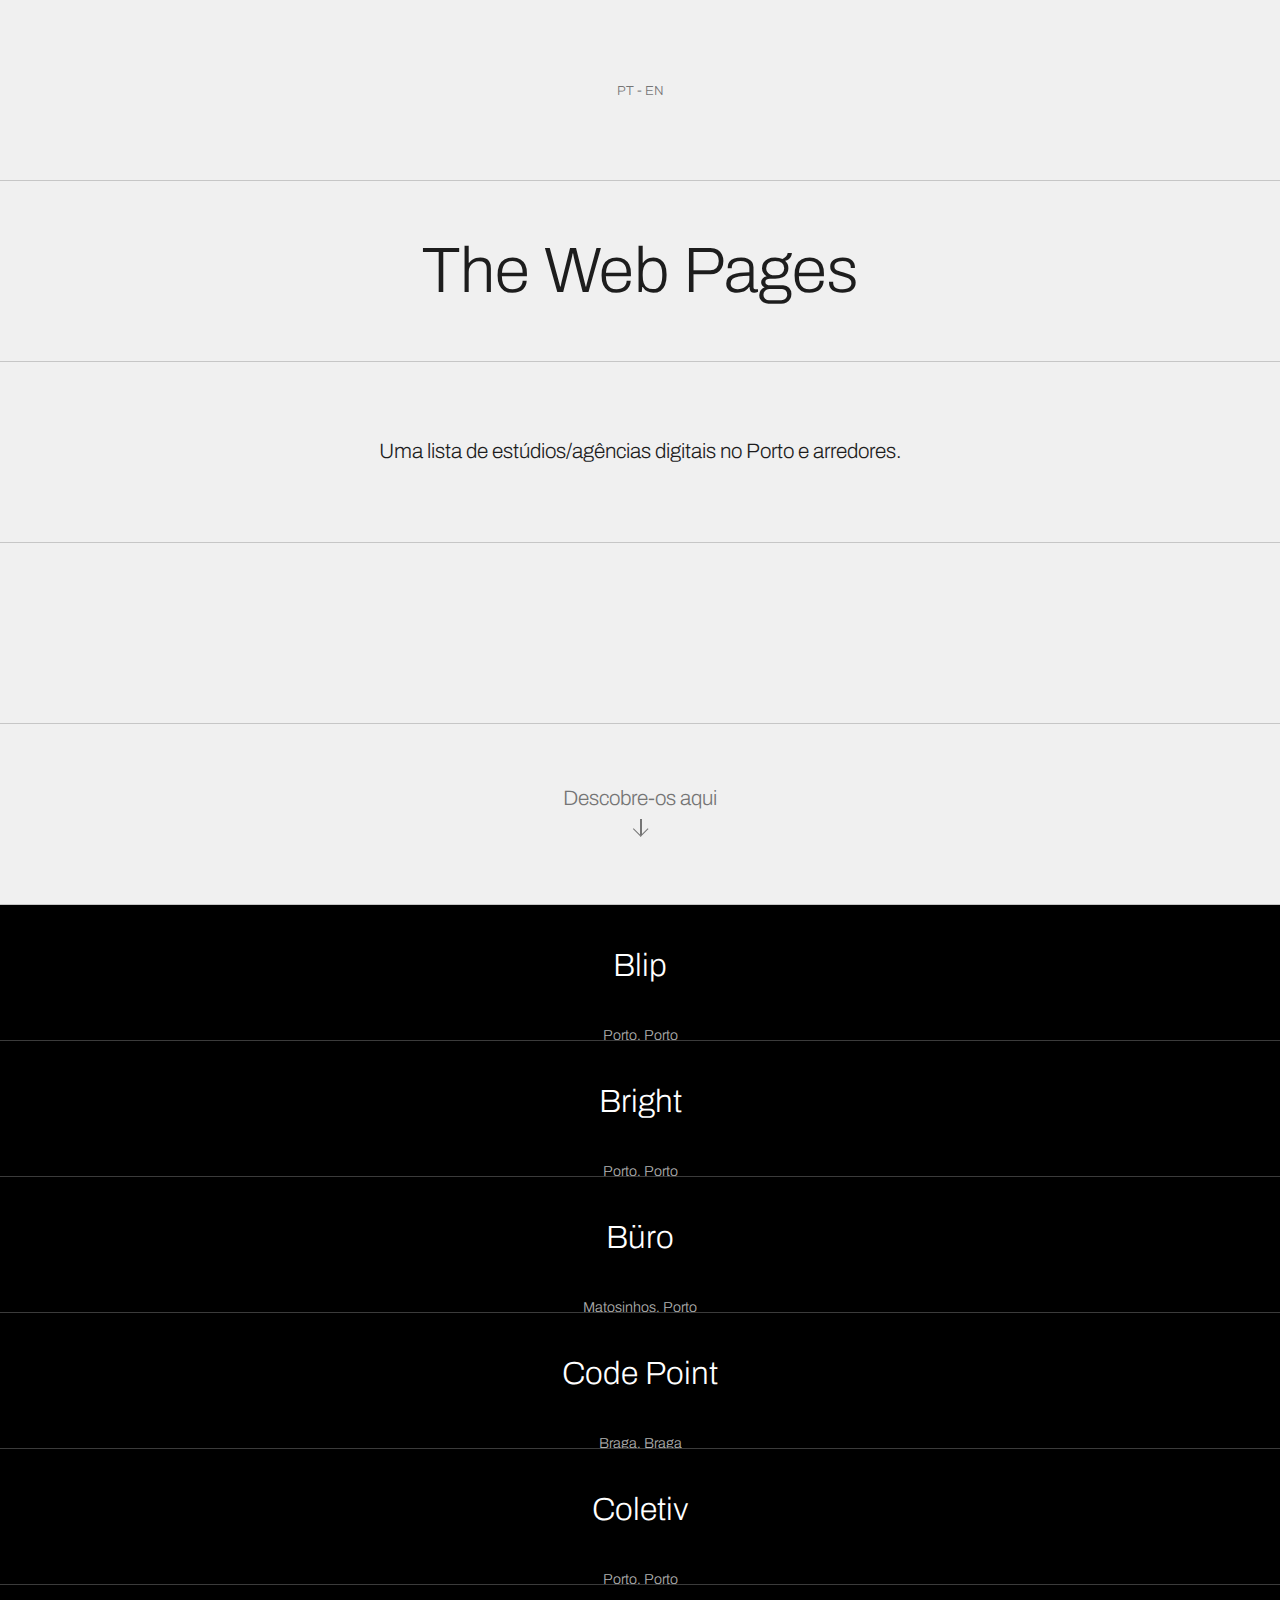
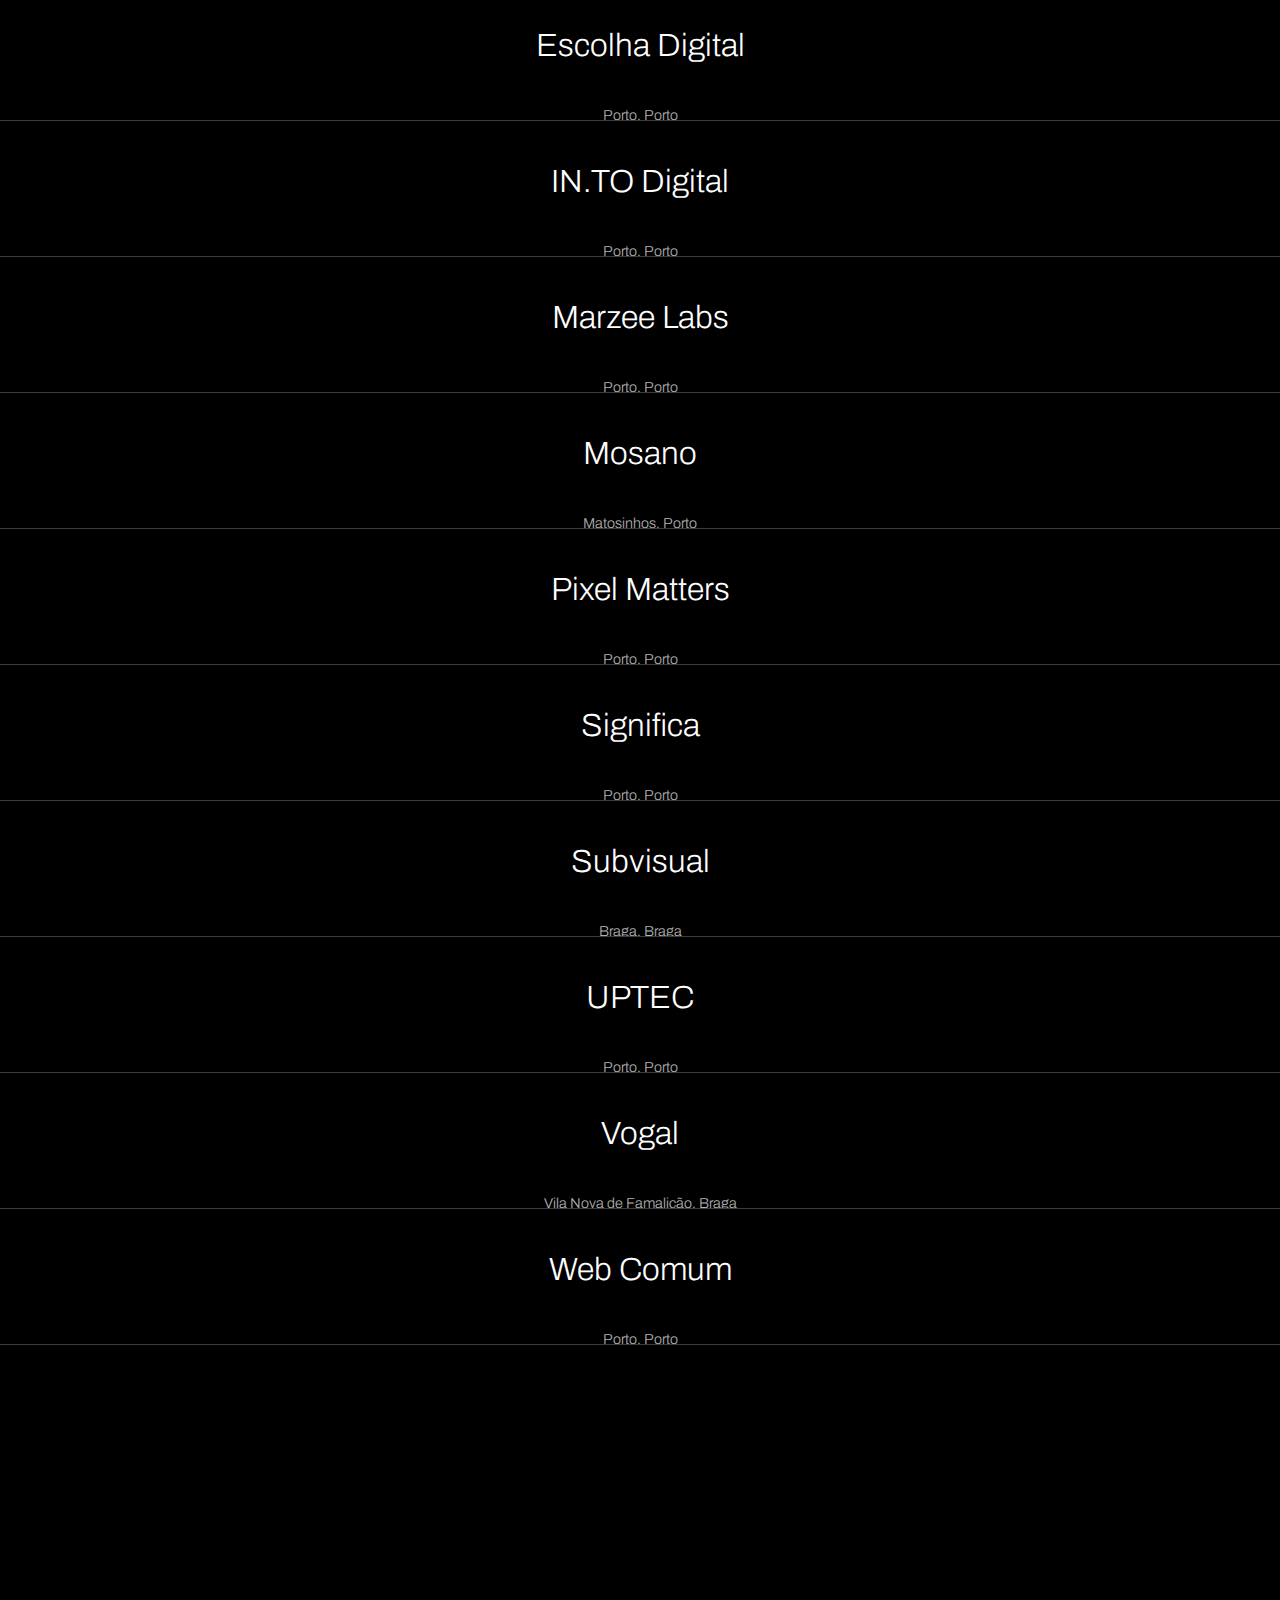
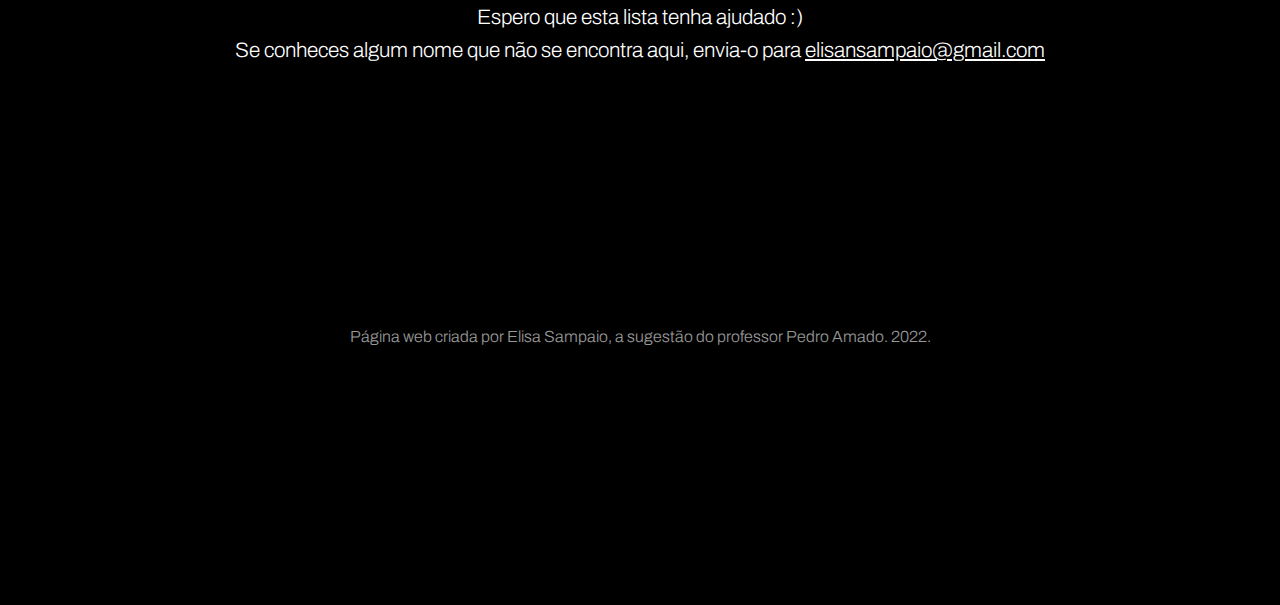
==== index.html @ c8a227de "Add files via upload" ====
<!DOCTYPE html>
<html lang="pt" dir="ltr">

<head>
  <meta charset="utf-8">
  <title>The Web Pages</title>
  <link rel="preconnect" href="https://fonts.googleapis.com">
  <link rel="preconnect" href="https://fonts.gstatic.com" crossorigin>
  <link href="https://fonts.googleapis.com/css2?family=Archivo:wght@200;300&display=swap" rel="stylesheet">
  <link rel="stylesheet" href="styles.css">
</head>

<body>
  <header>
    <div class="lang-div">
      <p class="language"><a href="index.html">PT</a> - <a href="en.html">EN</a></p>
    </div>

    <div class="title-div">
      <h1>The Web Pages</h1>
    </div>
  </header>

  <main>
    <section id="welcome">
      <div class="sub-div">
        <p class="subtitle">Uma lista de estúdios/agências digitais no Porto e arredores.</p>
      </div>

      <div class="note-div">
        <div class="">
          <p class="note">Descobre-os aqui</p>
          <div class="welcome-arrow">
            <div class="arrow-body"></div>
            <div class="arrow-head"></div>
          </div>
        </div>
      </div>
    </section>

    <section id="list">
      <div class="item">
        <div class="item-title">
          <h2>Blip<a href="https://blip.pt/" target="_blank"><img class="arrow-img" src="icons/arrow.png" alt=""></a></h2>
        </div>

        <div class="item-contents">
          <div class="item-arrow"></div>
          <p><span class="item-location">Porto, Porto</span><br>
            <span class="item-info">"A Blip é uma empresa de engenharia de software de ponta com um diferencial, uma peça essencial do grupo Flutter Entertainment no fornecimento de sites seguros e divertidos para apostas desportivas. Fundada em
              2009, já somos quase 400. E continuamos a crescer."</span>
          </p>
        </div>
      </div>

      <div class="item">
        <div class="item-title">
          <h2>Bright<a href="https://www.bybright.com/" target="_blank"><img class="arrow-img" src="icons/arrow.png" alt=""></a></h2>
        </div>

        <div class="item-contents">
          <div class="item-arrow"></div>
          <p><span class="item-location">Porto, Porto</span><br>
            <span class="item-info">"Entendemos que cada cliente tem seus próprios requisitos e necessidades, por isso criamos sempre soluções personalizadas sem reutilizar código ou design. Combinamos a complexidade do design de produto com a
              excelência do desenvolvimento tecnológico em todas as nossas parcerias com grandes empresas e startups."</span>
          </p>
        </div>
      </div>

      <div class="item">
        <div class="item-title">
          <h2>Büro<a href="https://burocratik.com/" target="_blank"><img class="arrow-img" src="icons/arrow.png" alt=""></a></h2>
        </div>

        <div class="item-contents">
          <p><span class="item-location">Matosinhos, Porto</span><br>
            <span class="item-info">"Criamos experiências marcantes na tela e no papel. Trabalhamos com marcas de toda a parte, grandes e pequenas, com uma variedade de serviços."</span>
          </p>
        </div>
      </div>

      <div class="item">
        <div class="item-title">
          <h2>Code Point<a href="https://codepoint.pt/" target="_blank"><img class="arrow-img" src="icons/arrow.png" alt=""></a></h2>
        </div>

        <div class="item-contents">
          <p><span class="item-location">Braga, Braga</span><br>
            <span class="item-info">"O nosso objetivo é traduzir a tecnologia em valor, através do desenvolvimento de soluções web e móveis, oferecendo a melhor tecnologia aos nossos clientes, proporcionando melhores experiências globais aos seus
              utilizadores."</span>
          </p>
        </div>
      </div>

      <div class="item">
        <div class="item-title">
          <h2>Coletiv<a href="https://www.coletiv.com/" target="_blank"><img class="arrow-img" src="icons/arrow.png" alt=""></a></h2>
        </div>

        <div class="item-contents">
          <p><span class="item-location">Porto, Porto</span><br>
            <span class="item-info">"Somos um estúdio de desenvolvimento de software personalizado que transforma ideias em projetos de alta qualidade. Unimo-nos a empresas de todos os tamanhos para projetar, desenvolver e lançar produtos digitais
              para iOS, Android e Web."</span>
          </p>
        </div>
      </div>

      <div class="item">
        <div class="item-title">
          <h2>Escolha Digital<a href="https://escolhadigital.com/" target="_blank"><img class="arrow-img" src="icons/arrow.png" alt=""></a></h2>
        </div>

        <div class="item-contents">
          <p><span class="item-location">Porto, Porto</span><br>
            <span class="item-info">"Temos vindo a desenvolver websites e aplicações nos últimos dez anos, com a nossa equipa de development, marketing e design, realizando vários projetos inovadores e críticos. Na nossa empresa, acreditamos na
              entrega de serviços incomparáveis para ajudar as empresas a assumir a liderança sobre seus concorrentes."</span>
          </p>
        </div>
      </div>

      <div class="item">
        <div class="item-title">
          <h2>IN.TO Digital<a href="https://www.intoagency.com/" target="_blank"><img class="arrow-img" src="icons/arrow.png" alt=""></a></h2>
        </div>

        <div class="item-contents">
          <p><span class="item-location">Porto, Porto</span><br>
            <span class="item-info">"Damos um passo além do design centrado no cliente e no usuário, estudando continuamente as pessoas que precisamos para alcançá-las e entendê-las como seres humanos. Analisamos os dados, mas também o que as pessoas
              dizem e fazem. Entramos em detalhes investigando o que eles pensam, sentem e o que as motiva. É tudo para o design que eles vão amar. Não gostar – amar!"</span>
          </p>
        </div>
      </div>

      <div class="item">
        <div class="item-title">
          <h2>Marzee Labs<a href="https://marzeelabs.org/" target="_blank"><img class="arrow-img" src="icons/arrow.png" alt=""></a></h2>
        </div>

        <div class="item-contents">
          <p><span class="item-location">Porto, Porto</span><br>
            <span class="item-info">"Somos uma equipa diversificada e capaz, de desenvolvedores, designers e gerentes. Não nos acomodamos e estamos sempre com fome de novos desafios e oportunidades para crescer."</span>
          </p>
        </div>
      </div>

      <div class="item">
        <div class="item-title">
          <h2>Mosano<a href="https://mosano.eu/" target="_blank"><img class="arrow-img" src="icons/arrow.png" alt=""></a></h2>
        </div>

        <div class="item-contents">
          <p><span class="item-location">Matosinhos, Porto</span><br>
            <span class="item-info">"Com a mentalidade certa e orientada para os objetivos, em 2017, fundamos a Mosano, para ajudar as empresas a atingir seus objetivos através da tecnologia e, ao mesmo tempo, criar nossos próprios produtos e
              equipas. Desde então, ajudamos dezenas de empresas em todo o mundo a criar, apoiar e manter seus produtos digitais."</span>
          </p>
        </div>
      </div>

      <div class="item">
        <div class="item-title">
          <h2>Pixel Matters<a href="https://www.pixelmatters.com/" target="_blank"><img class="arrow-img" src="icons/arrow.png" alt=""></a></h2>
        </div>

        <div class="item-contents">
          <p><span class="item-location">Porto, Porto</span><br>
            <span class="item-info">"A nossa missão é empoderar as empresas a atingir todo o seu potencial, criando produtos digitais de alta qualidade, ao mesmo tempo que promovendo ótimos relacionamentos ao longo do caminho. A nossa visão é um
              mundo onde uma excelente experiência do usuário seja a norma, não a exceção, inspirando empresas e pessoas a darem o melhor de si."</span>
          </p>
        </div>
      </div>

      <div class="item">
        <div class="item-title">
          <h2>Significa<a href="https://significa.co/" target="_blank"><img class="arrow-img" src="icons/arrow.png" alt=""></a></h2>
        </div>

        <div class="item-contents">
          <p><span class="item-location">Porto, Porto</span><br>
            <span class="item-info">"Na Significa, assumimos produtos do início ao lançamento, do modelo de negócios ao bolso das pessoas, do wireframe à implantação contínua. Orgulhamo-nos de amar o que fazemos à medida que enfrentamos problemas
              complexos e apresentamos soluções elegantes e simples."</span>
          </p>
        </div>
      </div>

      <div class="item">
        <div class="item-title">
          <h2>Subvisual<a href="https://subvisual.com/" target="_blank"><img class="arrow-img" src="icons/arrow.png" alt=""></a></h2>
        </div>

        <div class="item-contents">
          <p><span class="item-location">Braga, Braga</span><br>
            <span class="item-info">"Aqui encontrarás pessoas prontas para criar produtos digitais que importam. A qualidade e o impacto dos produtos estão acima de tudo. É por isso que somos chamados de Subvisual, porque construímos detalhes que
              outros não."</span>
          </p>
        </div>
      </div>

      <div class="item">
        <div class="item-title">
          <h2>UPTEC<a href="https://uptec.up.pt/" target="_blank"><img class="arrow-img" src="icons/arrow.png" alt=""></a></h2>
        </div>

        <div class="item-contents">
          <p><span class="item-location">Porto, Porto</span><br>
            <span class="item-info">"A UPTEC fomenta a criação e o desenvolvimento de projetos empresariais nas artes, ciências e tecnologias, através da partilha de conhecimento entre a universidade e o mercado."</span>
          </p>
        </div>
      </div>

      <div class="item">
        <div class="item-title">
          <h2>Vogal<a href="https://vogal.io/" target="_blank"><img class="arrow-img" src="icons/arrow.png" alt=""></a></h2>
        </div>

        <div class="item-contents">
          <p><span class="item-location">Vila Nova de Famalicão, Braga</span><br>
            <span class="item-info">"Somos uma agência digital, trabalhando para elevar as marcas ao próximo nível. Um site não é apenas um site, é a cara da sua marca. Cada website que entregamos é um design sob medida, adaptado aos requisitos das
              necessidades da sua marca."</span>
          </p>
        </div>
      </div>

      <div class="item">
        <div class="item-title">
          <h2>Web Comum<a href="https://www.webcomum.pt/ " target="_blank"><img class="arrow-img" src="icons/arrow.png" alt=""></a></h2>
        </div>

        <div class="item-contents">
          <p><span class="item-location">Porto, Porto</span><br>
            <span class="item-info">"Somos desenvolvimento. Somos design. Somos marketing. Somos uma agência a 360º com foco em criar soluções digitais interativas e funcionais, à medida de cada negócio. A nossa missão é construir relações digitais
              entre empresas e pessoas."</span>
          </p>
        </div>
      </div>
    </section>
  </main>

  <footer>
    <p>Espero que esta lista tenha ajudado :)<br>Se conheces algum nome que não se encontra aqui, envia-o para <span class="email">elisansampaio@gmail.com</span></p>
    <p>Página web criada por Elisa Sampaio, a sugestão do professor Pedro Amado. 2022.</p>
  </footer>

  <script src="jquery-3.6.0.min.js" charset="utf-8"></script>
  <script src="script.js" charset="utf-8"></script>
</body>

</html>
---- styles.css ----
/* http://meyerweb.com/eric/tools/css/reset/
   v2.0 | 20110126
   License: none (public domain)
*/

html, body, div, span, applet, object, iframe,
h1, h2, h3, h4, h5, h6, p, blockquote, pre,
a, abbr, acronym, address, big, cite, code,
del, dfn, em, img, ins, kbd, q, s, samp,
small, strike, strong, sub, sup, tt, var,
b, u, i, center,
dl, dt, dd, ol, ul, li,
fieldset, form, label, legend,
table, caption, tbody, tfoot, thead, tr, th, td,
article, aside, canvas, details, embed,
figure, figcaption, footer, header, hgroup,
menu, nav, output, ruby, section, summary,
time, mark, audio, video {
	margin: 0;
	padding: 0;
	border: 0;
	font-size: 100%;
	font: inherit;
	vertical-align: baseline;
}
/* HTML5 display-role reset for older browsers */
article, aside, details, figcaption, figure,
footer, header, hgroup, menu, nav, section {
	display: block;
}
body {
	line-height: 1;
}
ol, ul {
	list-style: none;
}
blockquote, q {
	quotes: none;
}
blockquote:before, blockquote:after,
q:before, q:after {
	content: '';
	content: none;
}
table {
	border-collapse: collapse;
	border-spacing: 0;
}

/* --------------------------------------------------------------------------------- */
/* @import url('https://fonts.googleapis.com/css2?family=Archivo:wght@200;300&display=swap'); */

@font-face {
	font-family: 'Archivo';
	src: url('fonts/Archivo-VariableFont_wdth,wght.ttf') format('truetype-variations');
	font-weight: 100 900;
}

:root {
	--color: rgba(29, 29, 29, 0.2);
}

html {
  font-family: 'Archivo', sans-serif;
  font-weight: 250;
  background: #F0F0F0;
  color: #1D1D1D;
	cursor: crosshair;
}

a:hover {
	cursor: pointer;
}

header, #welcome, #list {
  width: 100%;
  display: flex;
  flex-direction: column;
  justify-content: center;
  text-align: center;
}

	.language, .language a, .language a:visited {
	  color: #757575;
	  text-decoration: none;
	  font-size: 0.9em;
	}

	.language a:hover {
	  text-decoration: underline;
	}

	.lang-div {
		height: 20vh;
		display: flex;
		align-items: center;
		justify-content: center;
	}

	h1 {
	  font-size: 2.7em;
	}

	.title-div {
		height: 20vh;
		border-top: solid 1px var(--color);
		border-bottom: solid 1px var(--color);
		display: flex;
		align-items: center;
		justify-content: center;
	}

	.sub-div {
		height: 20vh;
		border-bottom: solid 1px var(--color);
		display: flex;
		align-items: center;
		justify-content: center;
		margin-bottom: 20vh;
		font-size: 1.2em;
		line-height: 1.5em;
	}

	.sub-div p {
		width: 80%;
	}

	.note-div {
		height: 20vh;
		border-top: solid 1px var(--color);
		border-bottom: solid 1px var(--color);
		display: flex;
		align-items: center;
		justify-content: center;
		font-size: 1.2em;
		color:  #757575;
	}

	.arrow-head {
		width: 0.5em;
		height: 0.5em;
		border-top: solid 1.5px #757575;
		border-left: solid 1.5px #757575;
		transform: rotate(-135deg);
	}

	.arrow-body {
		width: 1.4px;
		height: 0.8em;
		background: #757575;
		position: relative;
		top: -4.5px;
		left: 6.5px;
	}

	.welcome-arrow {
		margin-top: 0.7em;
		display: flex;
		justify-content: center;
	}

	.item {
		width: 100%;
		max-height: 15vh;
		background: black;
		color: white;
		text-align: center;
		overflow-y: hidden;
		border-bottom: solid 1px rgba(117, 117, 117, 0.5);
		transition: max-height .7s;
		/* -moz-transition: all 2.5s ease-in-out; */
	}

	h2 {
		font-size: 2em;
		padding: 5vh;
		width: fit-content;
		margin-left: auto;
		margin-right: auto;
	}

	h2:hover {
		text-decoration: underline;
		cursor: crosshair;
	}

	.item-contents {
		margin-top: 0;
	}

	.item-location {
		font-size: 0.9em;
		opacity: 0.7;
	}

	.item-info {
		display: flex;
		justify-content: center;
		padding-left: 10%;
		padding-right: 10%;
		line-height: 1.6em;
		margin-top: 0.5em;
		margin-bottom: 5vh;
	}

	.item-title a {
		display: none;
	}

	.arrow-img {
		width: 0.7em;
		margin-left: 0.25em;
	}

	footer {
		background: black;
		color: white;
		text-align: center;
		padding: 15vw;
		padding-top: 20vw;
		padding-bottom: 20vw;
	}

	footer p:first-of-type {
		font-size: 1.3em;
		line-height: 1.6em;
		margin-bottom: 20vw;
	}

	footer p:last-of-type {
		font-size: 1em;
		line-height: 1.6em;
		opacity: 0.6;
	}

	.email {
		text-decoration: underline;
	}

@media only screen and (min-width: 992px) {
	.language, .language a, .language a:visited {
	  color: #757575;
	  text-decoration: none;
	  font-size: 0.9em;
	}

	.language a:hover {
	  text-decoration: underline;
	}

	.lang-div {
		height: 20vh;
		display: flex;
		align-items: center;
		justify-content: center;
	}

	h1 {
	  font-size: 4em;
	}

	.title-div {
		height: 20vh;
		border-top: solid 1px var(--color);
		border-bottom: solid 1px var(--color);
		display: flex;
		align-items: center;
		justify-content: center;
	}

	.sub-div {
		height: 20vh;
		border-bottom: solid 1px var(--color);
		display: flex;
		align-items: center;
		justify-content: center;
		margin-bottom: 20vh;
		font-size: 1.3em;
	}

	.note-div {
		height: 20vh;
		border-top: solid 1px var(--color);
		border-bottom: solid 1px var(--color);
		display: flex;
		align-items: center;
		justify-content: center;
		font-size: 1.3em;
		color:  #757575;
	}

	.arrow-head {
		width: 0.5em;
		height: 0.5em;
		border-top: solid 1.5px #757575;
		border-left: solid 1.5px #757575;
		transform: rotate(-135deg);
	}

	.arrow-body {
		width: 1.4px;
		height: 0.8em;
		background: #757575;
		position: relative;
		top: -4.5px;
		left: 6.5px;
	}

	.welcome-arrow {
		margin-top: 0.7em;
		display: flex;
		justify-content: center;
	}

	.item {
		width: 100%;
		max-height: 15vh;
		background: black;
		color: white;
		text-align: center;
		overflow-y: hidden;
		border-bottom: solid 1px rgba(117, 117, 117, 0.5);
		transition: max-height .7s;
		/* -moz-transition: all 2.5s ease-in-out; */
	}

	h2 {
		font-size: 2em;
		padding: 5vh;
		width: fit-content;
		margin-left: auto;
		margin-right: auto;
	}

	h2:hover {
		text-decoration: underline;
		cursor: crosshair;
	}

	.item-contents {
		margin-top: 0;
	}

	.item-location {
		font-size: 0.9em;
		opacity: 0.7;
	}

	.item-info {
		display: flex;
		justify-content: center;
		padding-left: 20%;
		padding-right: 20%;
		line-height: 1.6em;
		margin-top: 0.5em;
		margin-bottom: 5vh;
	}

	.item-title a {
		display: none;
	}

	.arrow-img {
		width: 0.7em;
		margin-left: 0.25em;
	}
}
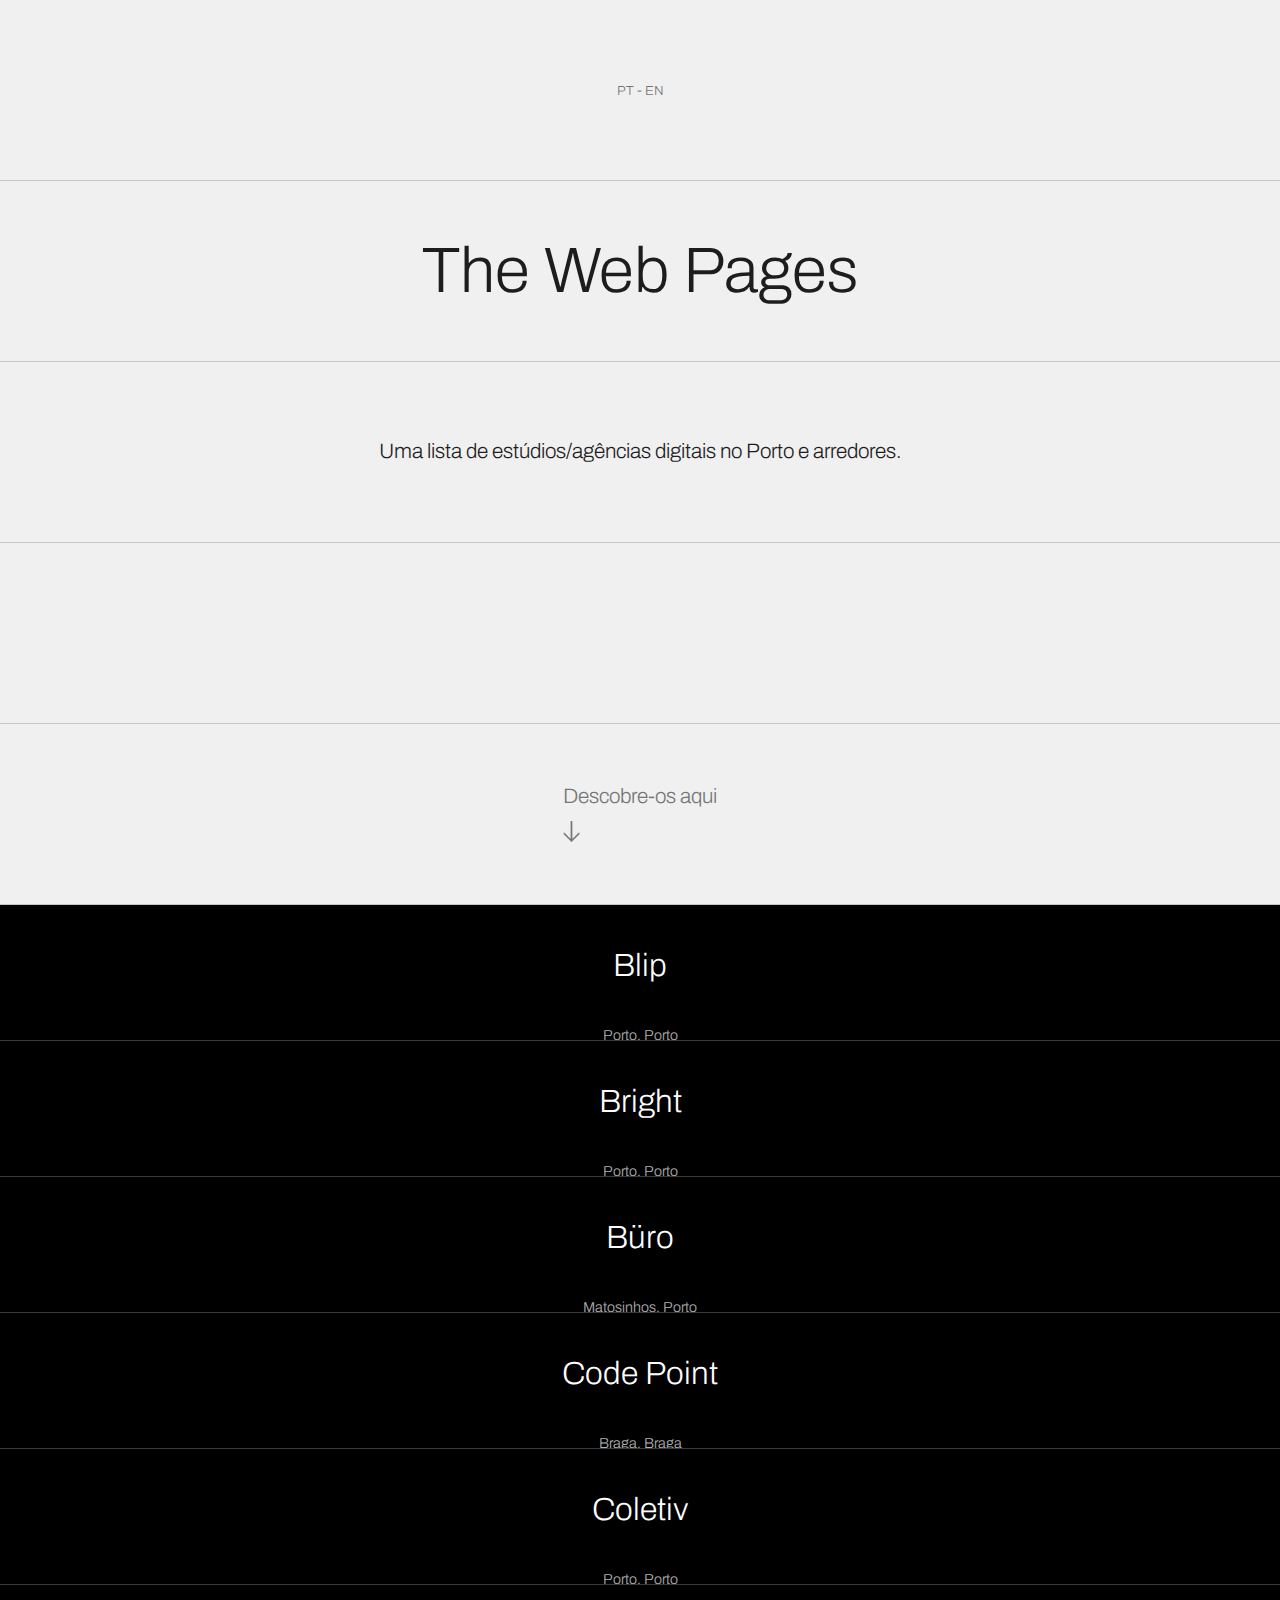
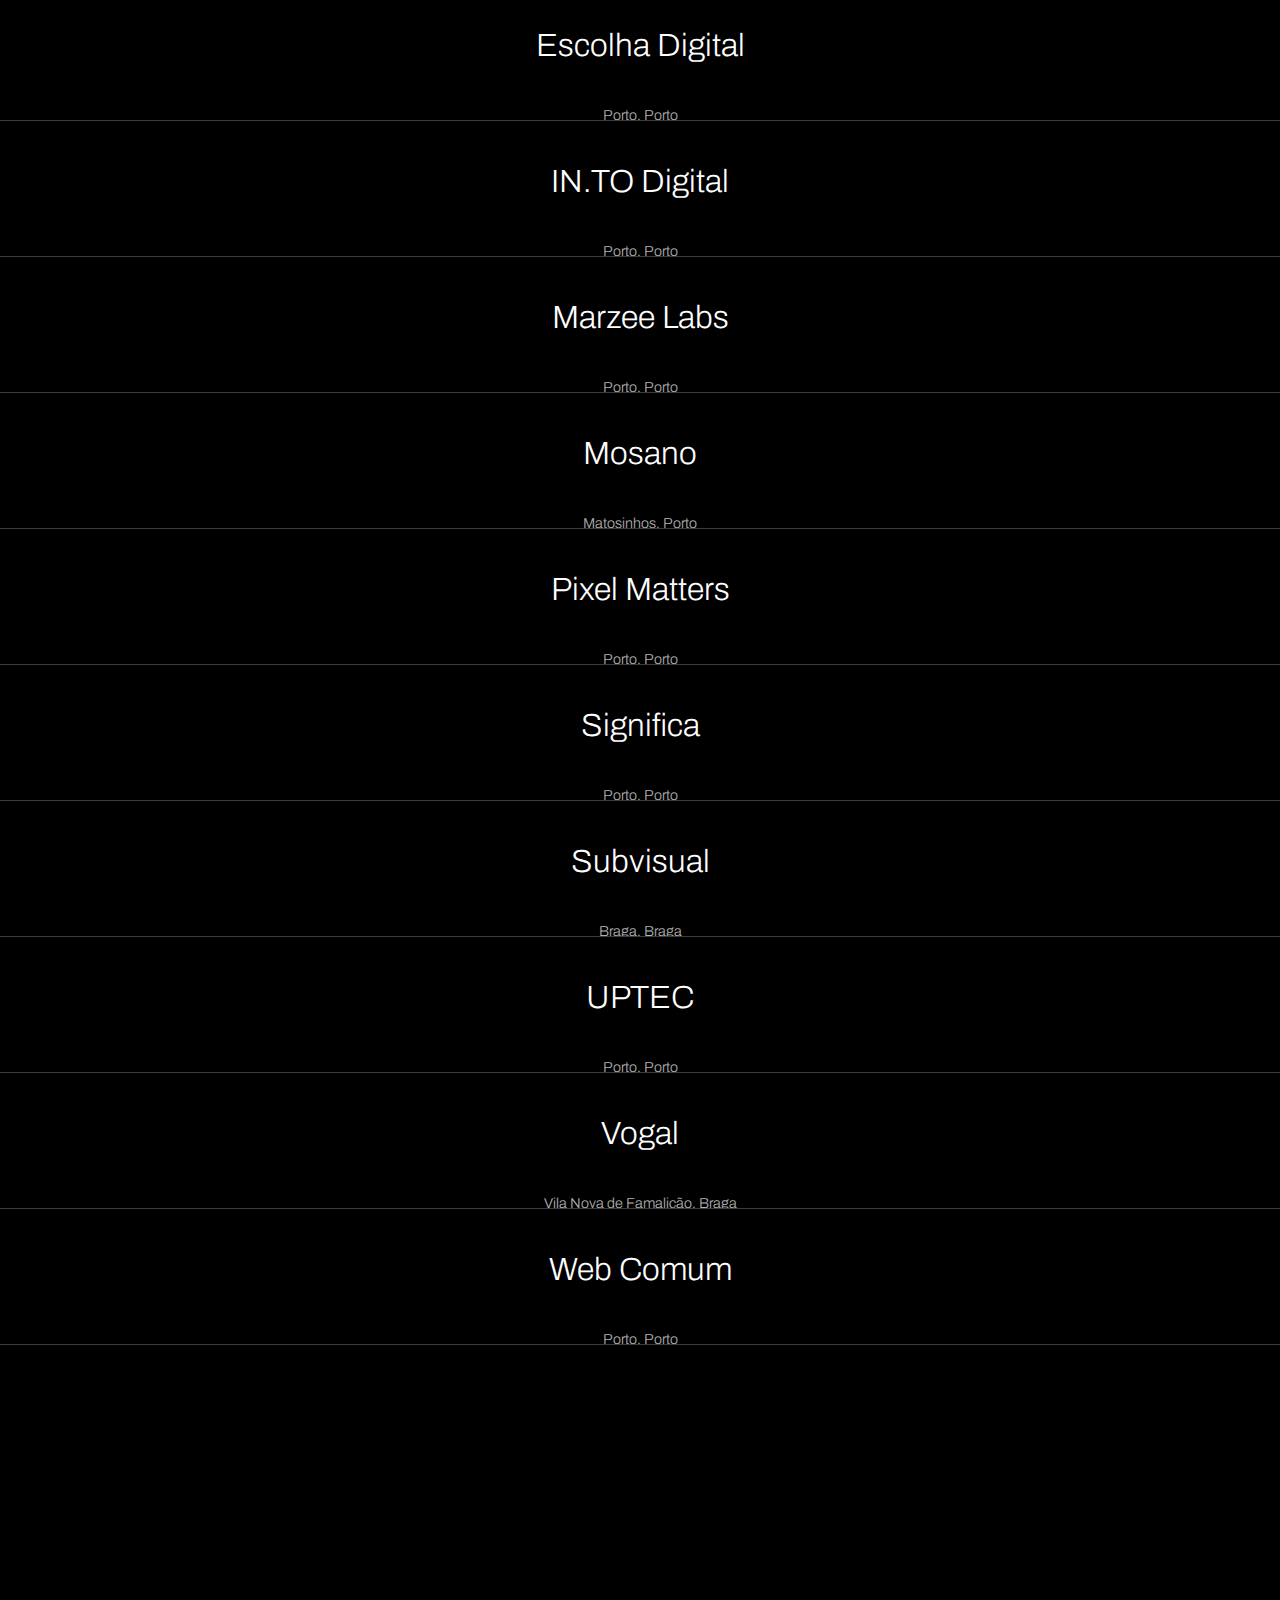
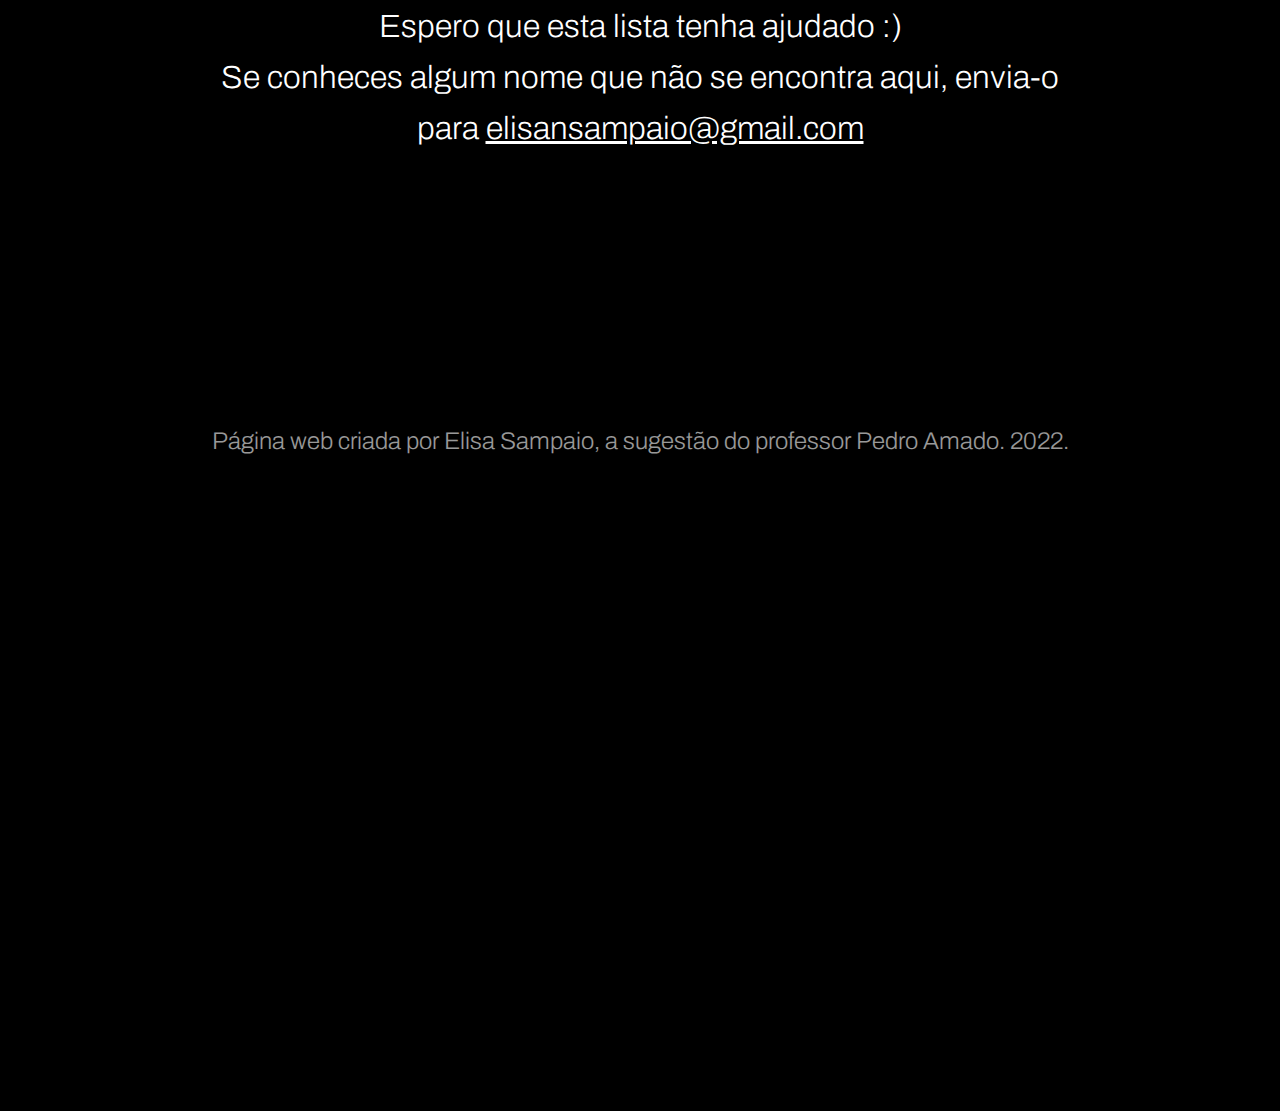
==== commit 16901643: "Add files via upload" ====
--- a/index.html
+++ b/index.html
@@ -22,6 +22,8 @@
   </header>
 
   <main>
+    <!-- <div class="gradient"></div> -->
+
     <section id="welcome">
       <div class="sub-div">
         <p class="subtitle">Uma lista de estúdios/agências digitais no Porto e arredores.</p>
@@ -30,10 +32,7 @@
       <div class="note-div">
         <div class="">
           <p class="note">Descobre-os aqui</p>
-          <div class="welcome-arrow">
-            <div class="arrow-body"></div>
-            <div class="arrow-head"></div>
-          </div>
+          <img class="welcome-arrow" src="icons/welcome-arrow.png" alt="">
         </div>
       </div>
     </section>
--- a/styles.css
+++ b/styles.css
@@ -2,7 +2,6 @@
    v2.0 | 20110126
    License: none (public domain)
 */
-
 html, body, div, span, applet, object, iframe,
 h1, h2, h3, h4, h5, h6, p, blockquote, pre,
 a, abbr, acronym, address, big, cite, code,
@@ -16,48 +15,53 @@
 figure, figcaption, footer, header, hgroup,
 menu, nav, output, ruby, section, summary,
 time, mark, audio, video {
-	margin: 0;
-	padding: 0;
-	border: 0;
-	font-size: 100%;
-	font: inherit;
-	vertical-align: baseline;
-}
+  margin: 0;
+  padding: 0;
+  border: 0;
+  font-size: 100%;
+  font: inherit;
+  vertical-align: baseline;
+}
+
 /* HTML5 display-role reset for older browsers */
 article, aside, details, figcaption, figure,
 footer, header, hgroup, menu, nav, section {
-	display: block;
-}
+  display: block;
+}
+
 body {
-	line-height: 1;
-}
+  line-height: 1;
+}
+
 ol, ul {
-	list-style: none;
-}
+  list-style: none;
+}
+
 blockquote, q {
-	quotes: none;
-}
+  quotes: none;
+}
+
 blockquote:before, blockquote:after,
 q:before, q:after {
-	content: '';
-	content: none;
-}
+  content: '';
+  content: none;
+}
+
 table {
-	border-collapse: collapse;
-	border-spacing: 0;
+  border-collapse: collapse;
+  border-spacing: 0;
 }
 
 /* --------------------------------------------------------------------------------- */
 /* @import url('https://fonts.googleapis.com/css2?family=Archivo:wght@200;300&display=swap'); */
-
 @font-face {
-	font-family: 'Archivo';
-	src: url('fonts/Archivo-VariableFont_wdth,wght.ttf') format('truetype-variations');
-	font-weight: 100 900;
+  font-family: 'Archivo';
+  src: url('fonts/Archivo-VariableFont_wdth,wght.ttf') format('truetype-variations');
+  font-weight: 100 900;
 }
 
 :root {
-	--color: rgba(29, 29, 29, 0.2);
+  --color: rgba(29, 29, 29, 0.2);
 }
 
 html {
@@ -65,11 +69,21 @@
   font-weight: 250;
   background: #F0F0F0;
   color: #1D1D1D;
-	cursor: crosshair;
+  cursor: crosshair;
 }
 
 a:hover {
-	cursor: pointer;
+  cursor: pointer;
+}
+
+.gradient {
+  height: 100%;
+  width: 100%;
+  position: fixed;
+  top: 0;
+  left: 0;
+  background: linear-gradient(180deg, rgba(0, 0, 0, 0) 80%, rgba(240, 240, 240, 0.3) 100%);
+  z-index: 2;
 }
 
 header, #welcome, #list {
@@ -80,288 +94,271 @@
   text-align: center;
 }
 
-	.language, .language a, .language a:visited {
-	  color: #757575;
-	  text-decoration: none;
-	  font-size: 0.9em;
-	}
-
-	.language a:hover {
-	  text-decoration: underline;
-	}
-
-	.lang-div {
-		height: 20vh;
-		display: flex;
-		align-items: center;
-		justify-content: center;
-	}
-
-	h1 {
-	  font-size: 2.7em;
-	}
-
-	.title-div {
-		height: 20vh;
-		border-top: solid 1px var(--color);
-		border-bottom: solid 1px var(--color);
-		display: flex;
-		align-items: center;
-		justify-content: center;
-	}
-
-	.sub-div {
-		height: 20vh;
-		border-bottom: solid 1px var(--color);
-		display: flex;
-		align-items: center;
-		justify-content: center;
-		margin-bottom: 20vh;
-		font-size: 1.2em;
-		line-height: 1.5em;
-	}
-
-	.sub-div p {
-		width: 80%;
-	}
-
-	.note-div {
-		height: 20vh;
-		border-top: solid 1px var(--color);
-		border-bottom: solid 1px var(--color);
-		display: flex;
-		align-items: center;
-		justify-content: center;
-		font-size: 1.2em;
-		color:  #757575;
-	}
-
-	.arrow-head {
-		width: 0.5em;
-		height: 0.5em;
-		border-top: solid 1.5px #757575;
-		border-left: solid 1.5px #757575;
-		transform: rotate(-135deg);
-	}
-
-	.arrow-body {
-		width: 1.4px;
-		height: 0.8em;
-		background: #757575;
-		position: relative;
-		top: -4.5px;
-		left: 6.5px;
-	}
-
-	.welcome-arrow {
-		margin-top: 0.7em;
-		display: flex;
-		justify-content: center;
-	}
-
-	.item {
-		width: 100%;
-		max-height: 15vh;
-		background: black;
-		color: white;
-		text-align: center;
-		overflow-y: hidden;
-		border-bottom: solid 1px rgba(117, 117, 117, 0.5);
-		transition: max-height .7s;
-		/* -moz-transition: all 2.5s ease-in-out; */
-	}
-
-	h2 {
-		font-size: 2em;
-		padding: 5vh;
-		width: fit-content;
-		margin-left: auto;
-		margin-right: auto;
-	}
-
-	h2:hover {
-		text-decoration: underline;
-		cursor: crosshair;
-	}
-
-	.item-contents {
-		margin-top: 0;
-	}
-
-	.item-location {
-		font-size: 0.9em;
-		opacity: 0.7;
-	}
-
-	.item-info {
-		display: flex;
-		justify-content: center;
-		padding-left: 10%;
-		padding-right: 10%;
-		line-height: 1.6em;
-		margin-top: 0.5em;
-		margin-bottom: 5vh;
-	}
-
-	.item-title a {
-		display: none;
-	}
-
-	.arrow-img {
-		width: 0.7em;
-		margin-left: 0.25em;
-	}
-
-	footer {
-		background: black;
-		color: white;
-		text-align: center;
-		padding: 15vw;
-		padding-top: 20vw;
-		padding-bottom: 20vw;
-	}
-
-	footer p:first-of-type {
-		font-size: 1.3em;
-		line-height: 1.6em;
-		margin-bottom: 20vw;
-	}
-
-	footer p:last-of-type {
-		font-size: 1em;
-		line-height: 1.6em;
-		opacity: 0.6;
-	}
-
-	.email {
-		text-decoration: underline;
-	}
+.language, .language a, .language a:visited {
+  color: #757575;
+  text-decoration: none;
+  font-size: 1.5em;
+}
+
+.language a:hover {
+  text-decoration: underline;
+}
+
+.lang-div {
+  height: 20vh;
+  display: flex;
+  align-items: center;
+  justify-content: center;
+}
+
+h1 {
+  font-size: 6em;
+}
+
+.title-div {
+  height: 20vh;
+  border-top: solid 1px var(--color);
+  border-bottom: solid 1px var(--color);
+  display: flex;
+  align-items: center;
+  justify-content: center;
+}
+
+.sub-div {
+  height: 20vh;
+  border-bottom: solid 1px var(--color);
+  display: flex;
+  align-items: center;
+  justify-content: center;
+  margin-bottom: 20vh;
+  font-size: 3em;
+  line-height: 1.5em;
+}
+
+.sub-div p {
+  width: 80%;
+}
+
+.note-div {
+  height: 20vh;
+  border-top: solid 1px var(--color);
+  border-bottom: solid 1px var(--color);
+  display: flex;
+  align-items: center;
+  justify-content: center;
+  font-size: 3em;
+  color: #757575;
+}
+
+.welcome-arrow {
+  margin-top: 0.6em;
+  width: 0.8em;
+}
+
+.item {
+  width: 100%;
+  max-height: 15vh;
+  background: black;
+  color: white;
+  text-align: center;
+  overflow-y: hidden;
+  border-bottom: solid 1px rgba(117, 117, 117, 0.5);
+  transition: max-height .7s;
+  /* -moz-transition: all 2.5s ease-in-out; */
+}
+
+h2 {
+  font-size: 4.5em;
+  padding: 6vh;
+  width: fit-content;
+  margin-left: auto;
+  margin-right: auto;
+}
+
+h2:hover {
+  text-decoration: underline;
+  cursor: crosshair;
+}
+
+.item-contents {
+  margin-top: 0;
+}
+
+.item-location {
+  font-size: 2.5em;
+  opacity: 0.7;
+}
+
+.item-info {
+  display: flex;
+  justify-content: center;
+  padding-left: 10%;
+  padding-right: 10%;
+  font-size: 3em;
+  line-height: 1.6em;
+  margin-top: 0.5em;
+  margin-bottom: 5vh;
+}
+
+.item-title a {
+  display: none;
+}
+
+.arrow-img {
+  width: 0.7em;
+  margin-left: 0.25em;
+}
+
+footer {
+  background: black;
+  color: white;
+  text-align: center;
+  padding: 15vw;
+  padding-top: 20vw;
+  padding-bottom: 50vw;
+}
+
+footer p:first-of-type {
+  font-size: 2em;
+  line-height: 1.6em;
+  margin-bottom: 20vw;
+}
+
+footer p:last-of-type {
+  font-size: 1.5em;
+  line-height: 2.5em;
+  opacity: 0.6;
+}
+
+.email {
+  text-decoration: underline;
+}
 
 @media only screen and (min-width: 992px) {
-	.language, .language a, .language a:visited {
-	  color: #757575;
-	  text-decoration: none;
-	  font-size: 0.9em;
-	}
-
-	.language a:hover {
-	  text-decoration: underline;
-	}
-
-	.lang-div {
-		height: 20vh;
-		display: flex;
-		align-items: center;
-		justify-content: center;
-	}
-
-	h1 {
-	  font-size: 4em;
-	}
-
-	.title-div {
-		height: 20vh;
-		border-top: solid 1px var(--color);
-		border-bottom: solid 1px var(--color);
-		display: flex;
-		align-items: center;
-		justify-content: center;
-	}
-
-	.sub-div {
-		height: 20vh;
-		border-bottom: solid 1px var(--color);
-		display: flex;
-		align-items: center;
-		justify-content: center;
-		margin-bottom: 20vh;
-		font-size: 1.3em;
-	}
-
-	.note-div {
-		height: 20vh;
-		border-top: solid 1px var(--color);
-		border-bottom: solid 1px var(--color);
-		display: flex;
-		align-items: center;
-		justify-content: center;
-		font-size: 1.3em;
-		color:  #757575;
-	}
-
-	.arrow-head {
-		width: 0.5em;
-		height: 0.5em;
-		border-top: solid 1.5px #757575;
-		border-left: solid 1.5px #757575;
-		transform: rotate(-135deg);
-	}
-
-	.arrow-body {
-		width: 1.4px;
-		height: 0.8em;
-		background: #757575;
-		position: relative;
-		top: -4.5px;
-		left: 6.5px;
-	}
-
-	.welcome-arrow {
-		margin-top: 0.7em;
-		display: flex;
-		justify-content: center;
-	}
-
-	.item {
-		width: 100%;
-		max-height: 15vh;
-		background: black;
-		color: white;
-		text-align: center;
-		overflow-y: hidden;
-		border-bottom: solid 1px rgba(117, 117, 117, 0.5);
-		transition: max-height .7s;
-		/* -moz-transition: all 2.5s ease-in-out; */
-	}
-
-	h2 {
-		font-size: 2em;
-		padding: 5vh;
-		width: fit-content;
-		margin-left: auto;
-		margin-right: auto;
-	}
-
-	h2:hover {
-		text-decoration: underline;
-		cursor: crosshair;
-	}
-
-	.item-contents {
-		margin-top: 0;
-	}
-
-	.item-location {
-		font-size: 0.9em;
-		opacity: 0.7;
-	}
-
-	.item-info {
-		display: flex;
-		justify-content: center;
-		padding-left: 20%;
-		padding-right: 20%;
-		line-height: 1.6em;
-		margin-top: 0.5em;
-		margin-bottom: 5vh;
-	}
-
-	.item-title a {
-		display: none;
-	}
-
-	.arrow-img {
-		width: 0.7em;
-		margin-left: 0.25em;
-	}
-}
+  .language, .language a, .language a:visited {
+    color: #757575;
+    text-decoration: none;
+    font-size: 0.9em;
+  }
+
+  .language a:hover {
+    text-decoration: underline;
+  }
+
+  .lang-div {
+    height: 20vh;
+    display: flex;
+    align-items: center;
+    justify-content: center;
+  }
+
+  h1 {
+    font-size: 4em;
+  }
+
+  .title-div {
+    height: 20vh;
+    border-top: solid 1px var(--color);
+    border-bottom: solid 1px var(--color);
+    display: flex;
+    align-items: center;
+    justify-content: center;
+  }
+
+  .sub-div {
+    height: 20vh;
+    border-bottom: solid 1px var(--color);
+    display: flex;
+    align-items: center;
+    justify-content: center;
+    margin-bottom: 20vh;
+    font-size: 1.3em;
+  }
+
+  .note-div {
+    height: 20vh;
+    border-top: solid 1px var(--color);
+    border-bottom: solid 1px var(--color);
+    display: flex;
+    align-items: center;
+    justify-content: center;
+    font-size: 1.3em;
+    color: #757575;
+  }
+
+  .arrow-head {
+    width: 0.5em;
+    height: 0.5em;
+    border-top: solid 1.5px #757575;
+    border-left: solid 1.5px #757575;
+    transform: rotate(-135deg);
+  }
+
+  .arrow-body {
+    width: 1.4px;
+    height: 0.8em;
+    background: #757575;
+    position: relative;
+    top: -4.5px;
+    left: 6.5px;
+  }
+
+  .welcome-arrow {
+    margin-top: 0.7em;
+    display: flex;
+    justify-content: center;
+  }
+
+  .item {
+    width: 100%;
+    max-height: 15vh;
+    background: black;
+    color: white;
+    text-align: center;
+    overflow-y: hidden;
+    border-bottom: solid 1px rgba(117, 117, 117, 0.5);
+    transition: max-height .7s;
+    /* -moz-transition: all 2.5s ease-in-out; */
+  }
+
+  h2 {
+    font-size: 2em;
+    padding: 5vh;
+    width: fit-content;
+    margin-left: auto;
+    margin-right: auto;
+  }
+
+  h2:hover {
+    text-decoration: underline;
+    cursor: crosshair;
+  }
+
+  .item-contents {
+    margin-top: 0;
+  }
+
+  .item-location {
+    font-size: 0.9em;
+    opacity: 0.7;
+  }
+
+  .item-info {
+    display: flex;
+    justify-content: center;
+    padding-left: 20%;
+    padding-right: 20%;
+    line-height: 1.6em;
+    margin-top: 0.5em;
+    margin-bottom: 5vh;
+  }
+
+  .item-title a {
+    display: none;
+  }
+
+  .arrow-img {
+    width: 0.7em;
+    margin-left: 0.25em;
+  }
+}
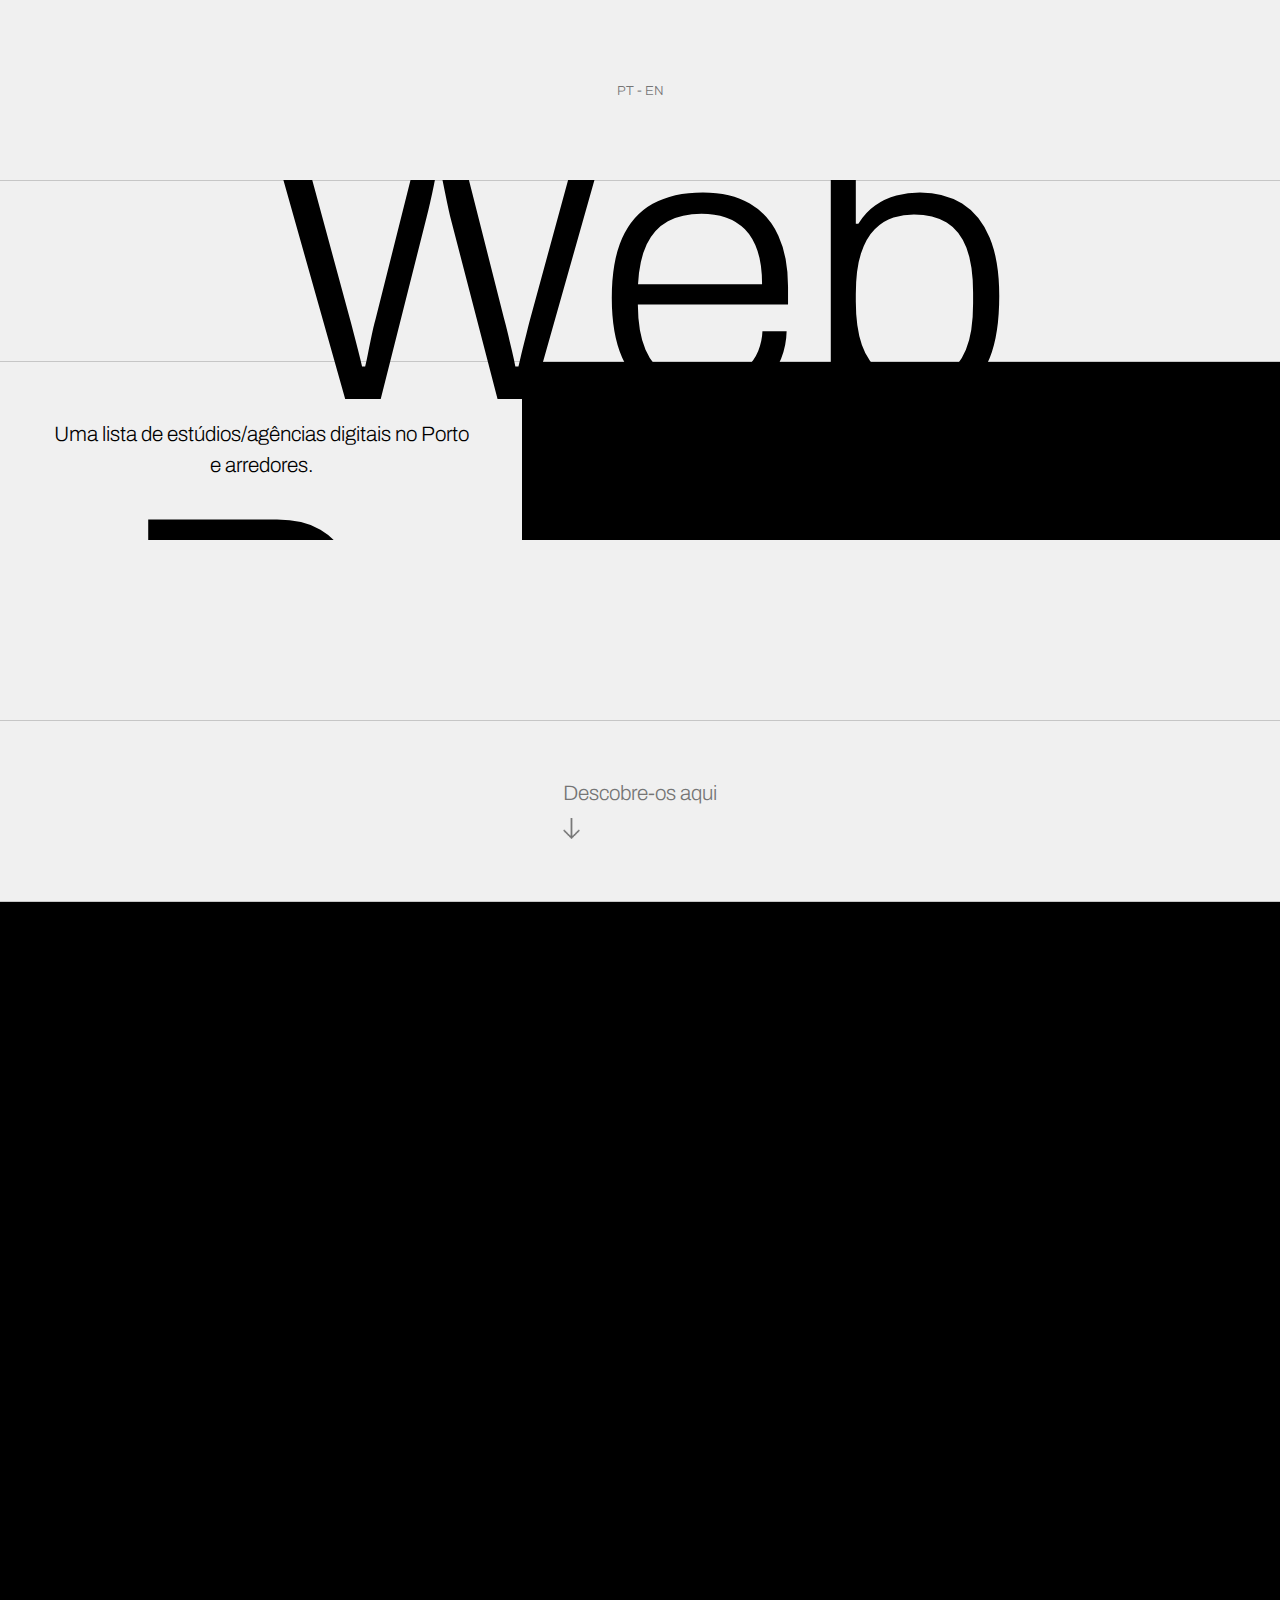
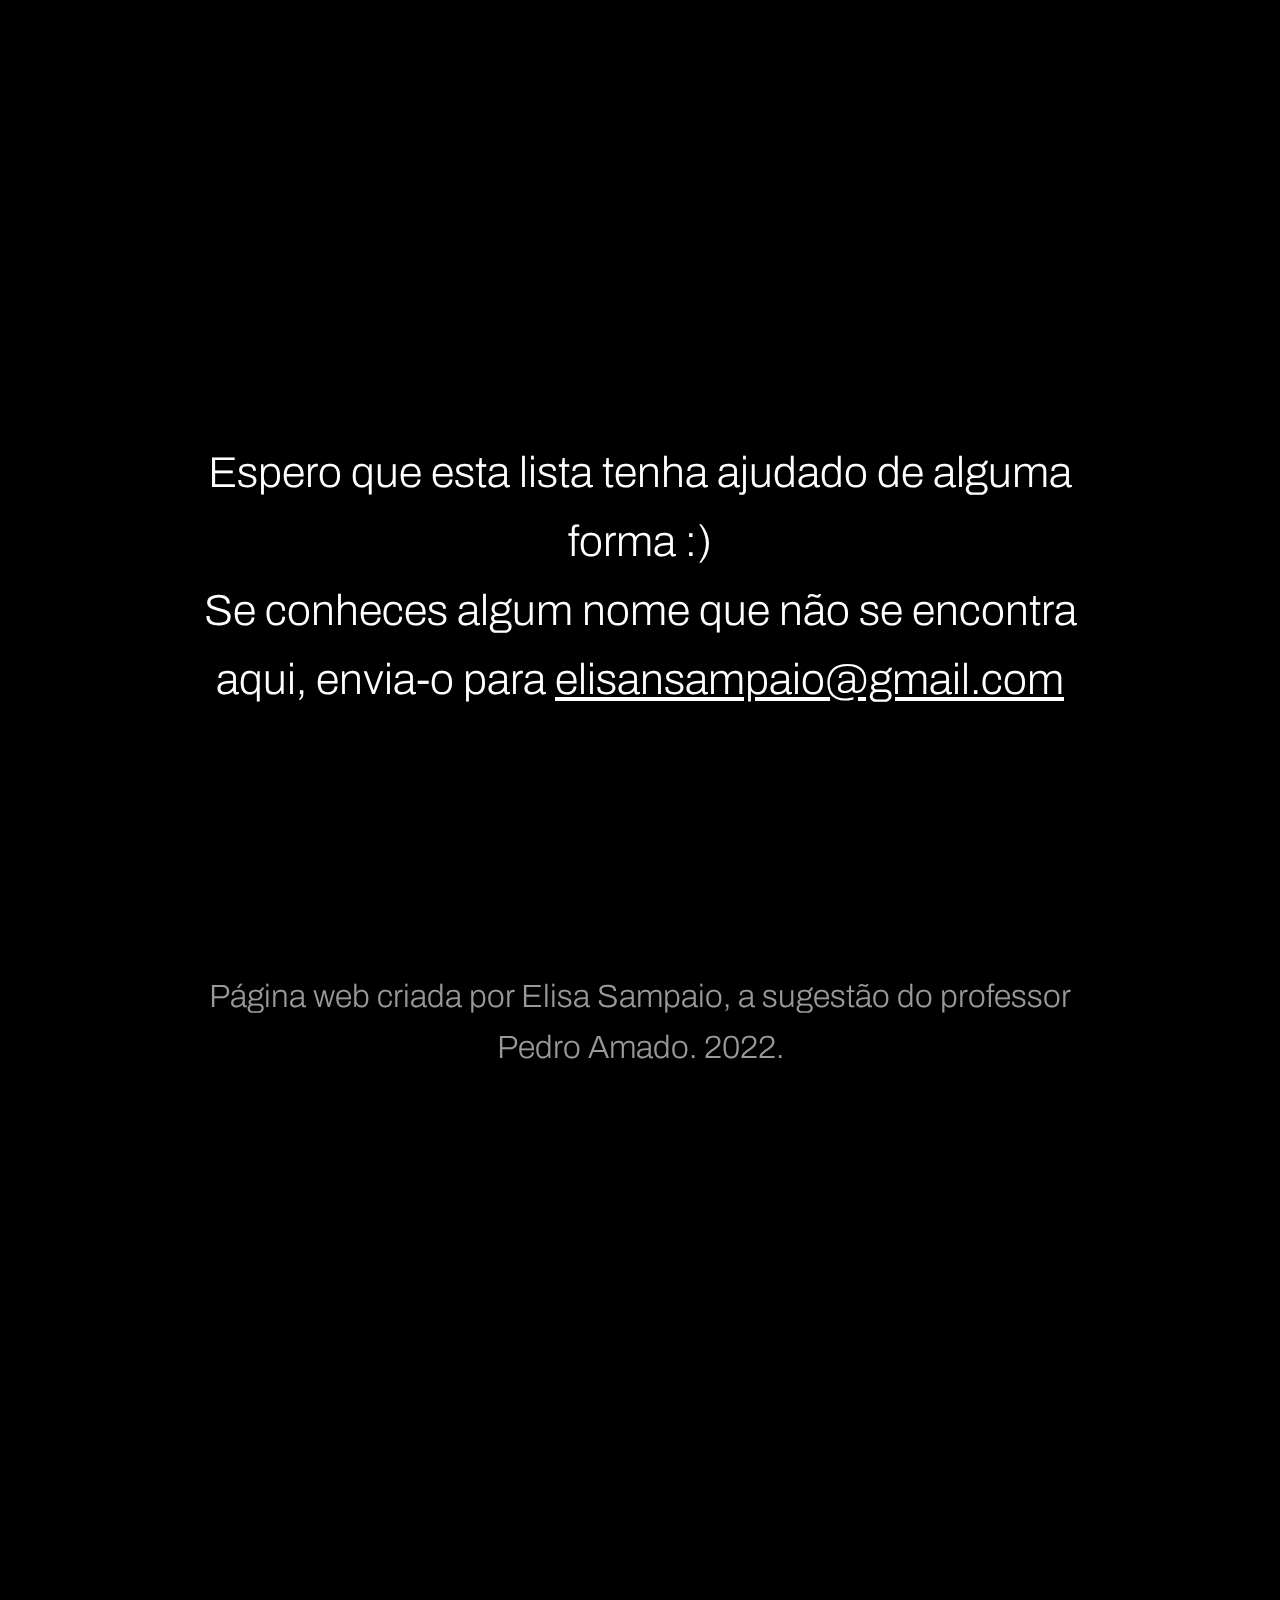
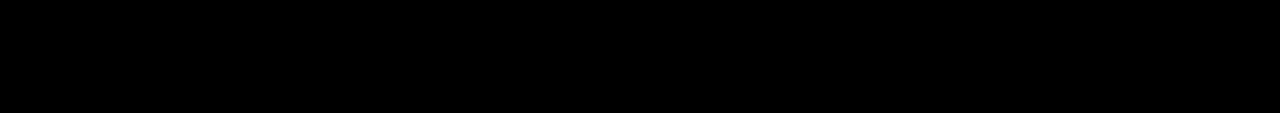
==== commit 7827b10e: "Add files via upload" ====
--- a/index.html
+++ b/index.html
@@ -29,13 +29,17 @@
         <p class="subtitle">Uma lista de estúdios/agências digitais no Porto e arredores.</p>
       </div>
 
+      <div class="filler"></div>
+
       <div class="note-div">
-        <div class="">
+        <div>
           <p class="note">Descobre-os aqui</p>
           <img class="welcome-arrow" src="icons/welcome-arrow.png" alt="">
         </div>
       </div>
     </section>
+
+    <!-- <div class="courtain"></div> -->
 
     <section id="list">
       <div class="item">
@@ -232,12 +236,14 @@
         </div>
       </div>
     </section>
+
+    <section class="final">
+      <p>Espero que esta lista tenha ajudado de alguma forma :)<br>Se conheces algum nome que não se encontra aqui, envia-o para <span class="email">elisansampaio@gmail.com</span></p>
+      <p>Página web criada por Elisa Sampaio, a sugestão do professor Pedro Amado. 2022.</p>
+    </section>
+
+    <div class="gradient"></div>
   </main>
-
-  <footer>
-    <p>Espero que esta lista tenha ajudado :)<br>Se conheces algum nome que não se encontra aqui, envia-o para <span class="email">elisansampaio@gmail.com</span></p>
-    <p>Página web criada por Elisa Sampaio, a sugestão do professor Pedro Amado. 2022.</p>
-  </footer>
 
   <script src="jquery-3.6.0.min.js" charset="utf-8"></script>
   <script src="script.js" charset="utf-8"></script>
--- a/styles.css
+++ b/styles.css
@@ -67,9 +67,8 @@
 html {
   font-family: 'Archivo', sans-serif;
   font-weight: 250;
-  background: #F0F0F0;
+  background: black;
   color: #1D1D1D;
-  cursor: crosshair;
 }
 
 a:hover {
@@ -82,8 +81,8 @@
   position: fixed;
   top: 0;
   left: 0;
-  background: linear-gradient(180deg, rgba(0, 0, 0, 0) 80%, rgba(240, 240, 240, 0.3) 100%);
-  z-index: 2;
+  background: linear-gradient(180deg, rgba(0, 0, 0, 0) 80%, rgba(240, 240, 240, 0.3) 120%);
+  z-index: -2;
 }
 
 header, #welcome, #list {
@@ -106,22 +105,33 @@
 
 .lang-div {
   height: 20vh;
+  width: 100vw;
   display: flex;
   align-items: center;
   justify-content: center;
-}
-
-h1 {
-  font-size: 6em;
+  background: #F0F0F0;
+  position: fixed;
+  top: 0;
+  transition: top 1.5s ease-in;
+  z-index: 3;
 }
 
 .title-div {
   height: 20vh;
+  width: 100vw;
   border-top: solid 1px var(--color);
   border-bottom: solid 1px var(--color);
   display: flex;
   align-items: center;
   justify-content: center;
+  background: #F0F0F0;
+  font-size: 6em;
+  color: black;
+  position: fixed;
+  top: 20vh;
+  transition: all 0.5s ease-in;
+  /* transition: height 0.5s; */
+  z-index: 2;
 }
 
 .sub-div {
@@ -130,17 +140,32 @@
   display: flex;
   align-items: center;
   justify-content: center;
-  margin-bottom: 20vh;
   font-size: 3em;
   line-height: 1.5em;
+  background: #F0F0F0;
+  color: black;
+  position: fixed;
+  top: 40vh;
+  transition: top 1.5s ease-in;
 }
 
 .sub-div p {
   width: 80%;
 }
 
+.filler {
+  background: #F0F0F0;
+  height: 20vh;
+  width: 100vw;
+  position: fixed;
+  top: 60vh;
+  transition: top 1.5s ease-in;
+  z-index: 5;
+}
+
 .note-div {
   height: 20vh;
+  width: 100vw;
   border-top: solid 1px var(--color);
   border-bottom: solid 1px var(--color);
   display: flex;
@@ -148,23 +173,38 @@
   justify-content: center;
   font-size: 3em;
   color: #757575;
-}
+  background: #F0F0F0;
+
+  position: fixed;
+  top: 80vh;
+  transition: top 1.5s ease-in;
+  z-index: 6;
+}
+
 
 .welcome-arrow {
   margin-top: 0.6em;
   width: 0.8em;
 }
 
+#list {
+  /* position: relative;
+  top: -100vh; */
+  z-index: -2;
+  margin-top: -7vh;
+  opacity: 0;
+  transition: opacity 1s ease-in;
+  /* background: linear-gradient(180deg, rgba(0, 0, 0, 0) 80%, rgba(240, 240, 240, 0.3) 100%); */
+}
+
 .item {
   width: 100%;
-  max-height: 15vh;
-  background: black;
+  height: auto;
+  /* background: black; */
   color: white;
   text-align: center;
   overflow-y: hidden;
   border-bottom: solid 1px rgba(117, 117, 117, 0.5);
-  transition: max-height .7s;
-  /* -moz-transition: all 2.5s ease-in-out; */
 }
 
 h2 {
@@ -176,12 +216,15 @@
 }
 
 h2:hover {
-  text-decoration: underline;
   cursor: crosshair;
 }
 
 .item-contents {
   margin-top: 0;
+}
+
+.item-contents {
+  display: none;
 }
 
 .item-location {
@@ -209,8 +252,7 @@
   margin-left: 0.25em;
 }
 
-footer {
-  background: black;
+.final {
   color: white;
   text-align: center;
   padding: 15vw;
@@ -218,15 +260,15 @@
   padding-bottom: 50vw;
 }
 
-footer p:first-of-type {
+.final p:first-of-type {
+  font-size: 2.7em;
+  line-height: 1.6em;
+  margin-bottom: 20vw;
+}
+
+.final p:last-of-type {
   font-size: 2em;
   line-height: 1.6em;
-  margin-bottom: 20vw;
-}
-
-footer p:last-of-type {
-  font-size: 1.5em;
-  line-height: 2.5em;
   opacity: 0.6;
 }
 
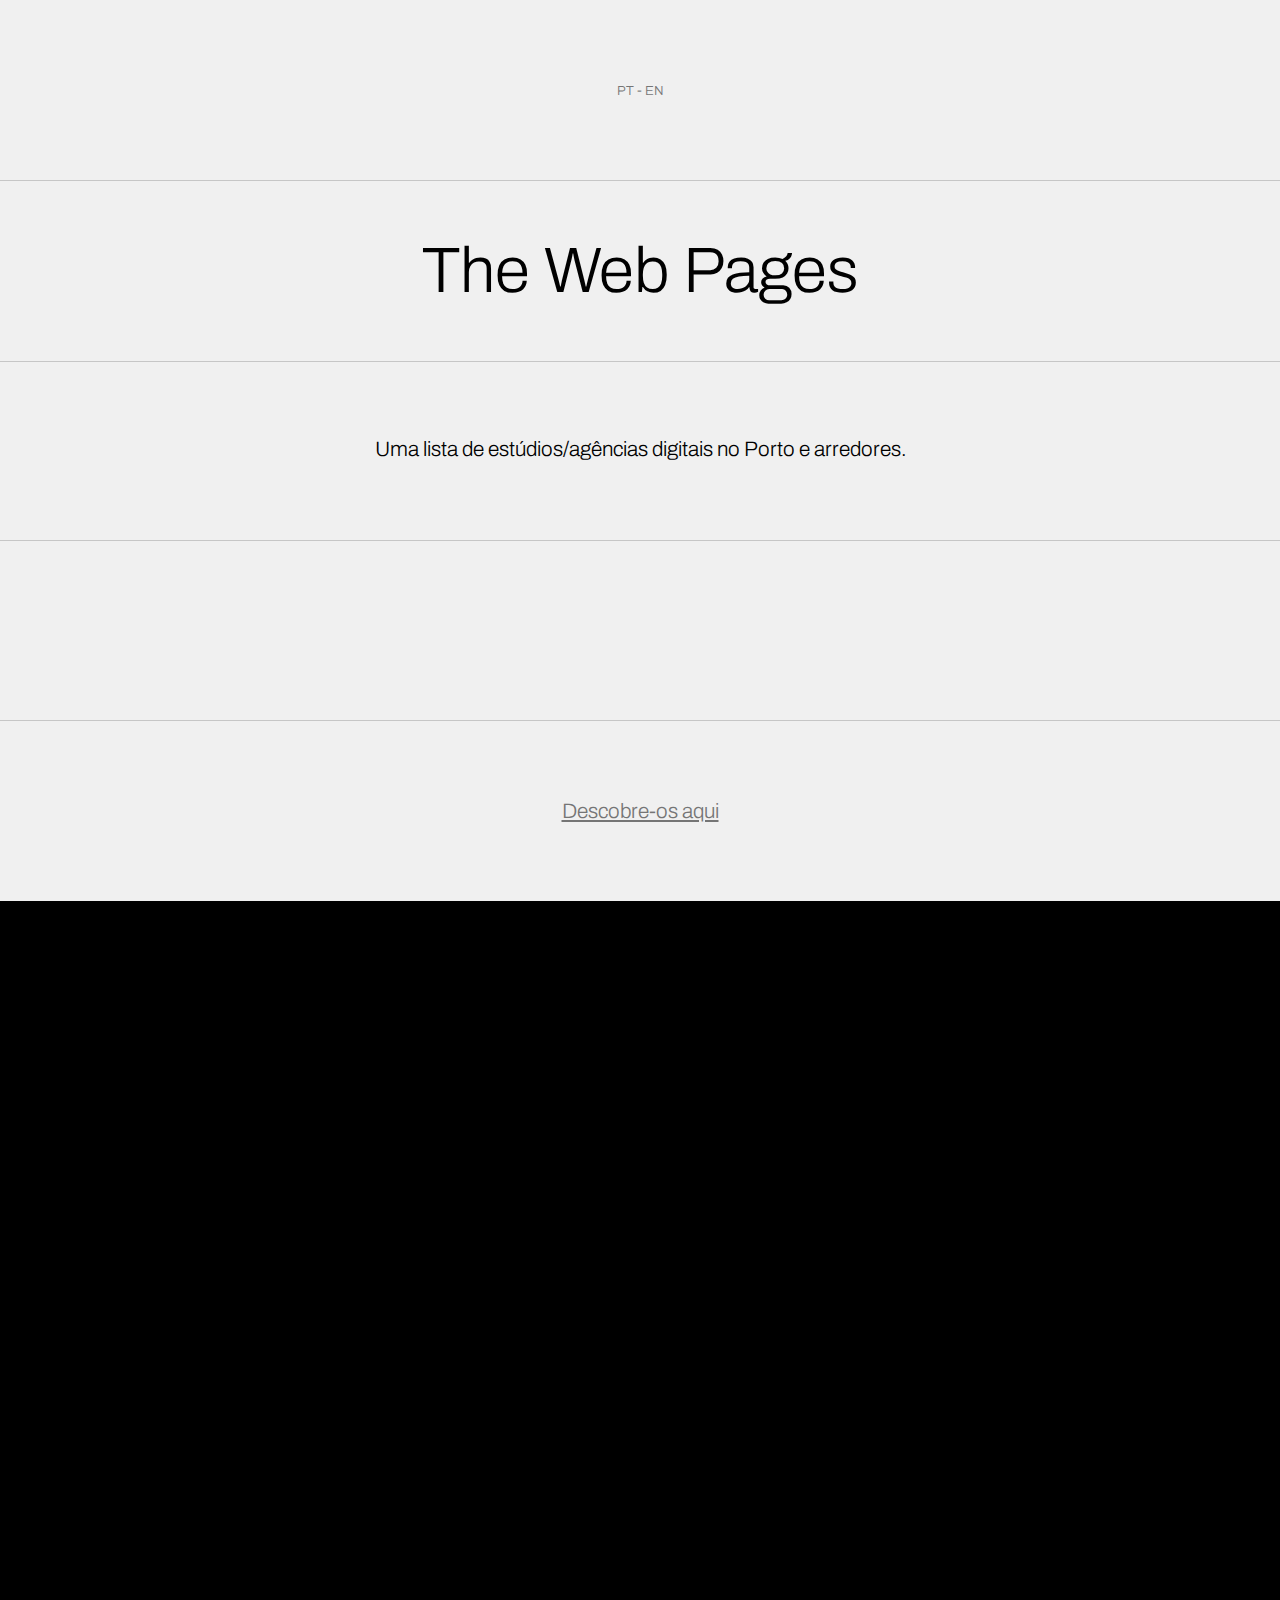
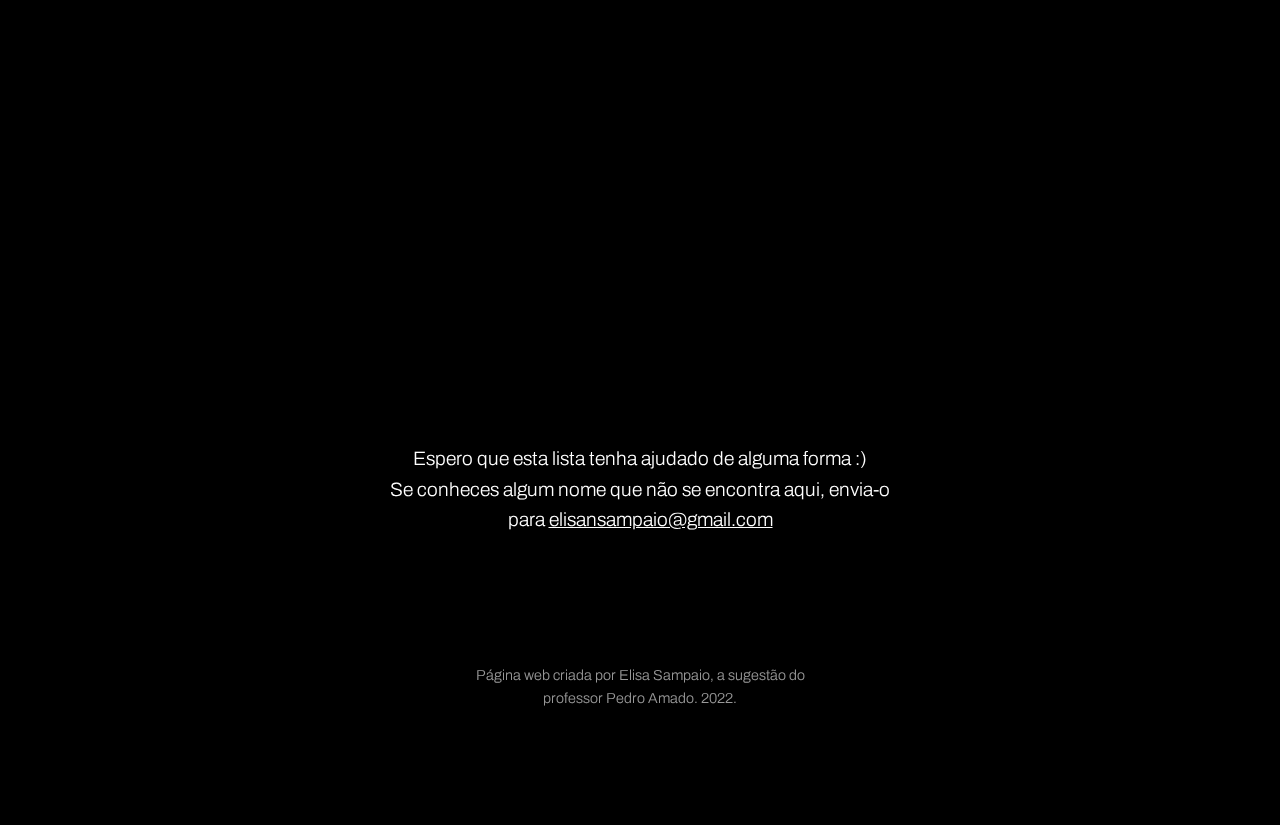
==== commit 43844522: "Add files via upload" ====
--- a/index.html
+++ b/index.html
@@ -3,6 +3,8 @@
 
 <head>
   <meta charset="utf-8">
+  <meta name="author" content="Elisa Sampaio">
+  <meta name="viewport" content="width=device-width, initial-scale=1.0">
   <title>The Web Pages</title>
   <link rel="preconnect" href="https://fonts.googleapis.com">
   <link rel="preconnect" href="https://fonts.gstatic.com" crossorigin>
@@ -17,12 +19,11 @@
     </div>
 
     <div class="title-div">
-      <h1>The Web Pages</h1>
+      <h1>The <span>Web</span> Pages</h1>
     </div>
   </header>
 
   <main>
-    <!-- <div class="gradient"></div> -->
 
     <section id="welcome">
       <div class="sub-div">
@@ -39,8 +40,6 @@
       </div>
     </section>
 
-    <!-- <div class="courtain"></div> -->
-
     <section id="list">
       <div class="item">
         <div class="item-title">
@@ -50,8 +49,7 @@
         <div class="item-contents">
           <div class="item-arrow"></div>
           <p><span class="item-location">Porto, Porto</span><br>
-            <span class="item-info">"A Blip é uma empresa de engenharia de software de ponta com um diferencial, uma peça essencial do grupo Flutter Entertainment no fornecimento de sites seguros e divertidos para apostas desportivas. Fundada em
-              2009, já somos quase 400. E continuamos a crescer."</span>
+            <span class="item-info">"A Blip é uma empresa de engenharia de software de ponta com um diferencial, uma peça essencial do grupo Flutter Entertainment no fornecimento de sites seguros e divertidos para apostas desportivas. Fundada em 2009, já somos quase 400. E continuamos a crescer."</span>
           </p>
         </div>
       </div>
@@ -142,6 +140,19 @@
         <div class="item-contents">
           <p><span class="item-location">Porto, Porto</span><br>
             <span class="item-info">"Somos uma equipa diversificada e capaz, de desenvolvedores, designers e gerentes. Não nos acomodamos e estamos sempre com fome de novos desafios e oportunidades para crescer."</span>
+          </p>
+        </div>
+      </div>
+
+      <div class="item">
+        <div class="item-title">
+          <h2>Miew<a href="https://miew.pt/" target="_blank"><img class="arrow-img" src="icons/arrow.png" alt=""></a></h2>
+        </div>
+
+        <div class="item-contents">
+          <p><span class="item-location">Porto, Porto</span><br>
+            <span class="item-info">"É nossa estrutura multidisciplinar que oferece perspetivas para uma visão completa de todos os aspetos do ciclo de vida do projeto, desde a conceção até ao lançamento. Acreditamos que ideias extraordinárias surgem
+              quando há uma colaboração genuína."</span>
           </p>
         </div>
       </div>
--- a/styles.css
+++ b/styles.css
@@ -66,9 +66,10 @@
 
 html {
   font-family: 'Archivo', sans-serif;
-  font-weight: 250;
+  font-weight: 270;
   background: black;
   color: #1D1D1D;
+  cursor: crosshair;
 }
 
 a:hover {
@@ -96,7 +97,7 @@
 .language, .language a, .language a:visited {
   color: #757575;
   text-decoration: none;
-  font-size: 1.5em;
+  font-size: 0.9em;
 }
 
 .language a:hover {
@@ -125,24 +126,25 @@
   align-items: center;
   justify-content: center;
   background: #F0F0F0;
-  font-size: 6em;
+  font-size: 2.7em;
   color: black;
   position: fixed;
   top: 20vh;
   transition: all 0.5s ease-in;
-  /* transition: height 0.5s; */
   z-index: 2;
 }
 
 .sub-div {
   height: 20vh;
-  border-bottom: solid 1px var(--color);
+  width: 100vw;
   display: flex;
   align-items: center;
   justify-content: center;
-  font-size: 3em;
+  font-size: 1.3em;
   line-height: 1.5em;
   background: #F0F0F0;
+  z-index: 1;
+
   color: black;
   position: fixed;
   top: 40vh;
@@ -161,46 +163,47 @@
   top: 60vh;
   transition: top 1.5s ease-in;
   z-index: 5;
+  border-top: solid 1px var(--color);
 }
 
 .note-div {
   height: 20vh;
   width: 100vw;
   border-top: solid 1px var(--color);
-  border-bottom: solid 1px var(--color);
   display: flex;
   align-items: center;
   justify-content: center;
-  font-size: 3em;
+  font-size: 1.3em;
   color: #757575;
   background: #F0F0F0;
-
   position: fixed;
   top: 80vh;
   transition: top 1.5s ease-in;
   z-index: 6;
-}
-
+  text-decoration: underline;
+}
+
+.note-div:hover {
+  cursor: pointer;
+}
 
 .welcome-arrow {
   margin-top: 0.6em;
   width: 0.8em;
+  transform: rotate(180deg);
+  display: none;
 }
 
 #list {
-  /* position: relative;
-  top: -100vh; */
   z-index: -2;
-  margin-top: -7vh;
+  margin-top: 10vh;
   opacity: 0;
   transition: opacity 1s ease-in;
-  /* background: linear-gradient(180deg, rgba(0, 0, 0, 0) 80%, rgba(240, 240, 240, 0.3) 100%); */
 }
 
 .item {
   width: 100%;
   height: auto;
-  /* background: black; */
   color: white;
   text-align: center;
   overflow-y: hidden;
@@ -208,9 +211,9 @@
 }
 
 h2 {
-  font-size: 4.5em;
+  font-size: 1.8em;
   padding: 6vh;
-  width: fit-content;
+  width: auto;
   margin-left: auto;
   margin-right: auto;
 }
@@ -221,14 +224,12 @@
 
 .item-contents {
   margin-top: 0;
-}
-
-.item-contents {
   display: none;
+  font-weight: 200;
 }
 
 .item-location {
-  font-size: 2.5em;
+  font-size: 1em;
   opacity: 0.7;
 }
 
@@ -237,7 +238,7 @@
   justify-content: center;
   padding-left: 10%;
   padding-right: 10%;
-  font-size: 3em;
+  font-size: 1.2em;
   line-height: 1.6em;
   margin-top: 0.5em;
   margin-bottom: 5vh;
@@ -261,13 +262,13 @@
 }
 
 .final p:first-of-type {
-  font-size: 2.7em;
+  font-size: 1.1em;
   line-height: 1.6em;
   margin-bottom: 20vw;
 }
 
 .final p:last-of-type {
-  font-size: 2em;
+  font-size: 0.8em;
   line-height: 1.6em;
   opacity: 0.6;
 }
@@ -276,131 +277,173 @@
   text-decoration: underline;
 }
 
+@media only screen and (min-width: 600px) {
+  .language, .language a, .language a:visited {
+    font-size: 1em;
+  }
+
+  .title-div {
+    font-size: 3em;
+  }
+
+  .sub-div {
+    font-size: 1.5em;
+  }
+
+  .sub-div p {
+    width: 70%;
+  }
+
+  .note-div {
+    font-size: 1.5em;
+  }
+
+  h2 {
+    font-size: 2em;
+  }
+
+  .item-location {
+    font-size: 1.2em;
+    opacity: 0.7;
+  }
+
+  .item-info {
+    padding-left: 12%;
+    padding-right: 12%;
+    font-size: 1.5em;
+  }
+
+  .final {
+    padding: 17vw;
+    padding-top: 20vw;
+    padding-bottom: 50vw;
+  }
+
+  .final p:first-of-type {
+    font-size: 1.5em;
+    line-height: 1.6em;
+    margin-bottom: 20vw;
+  }
+
+  .final p:last-of-type {
+    font-size: 1.2em;
+    line-height: 1.6em;
+  }
+}
+
+@media only screen and (min-width: 800px) {
+
+  .title-div {
+    font-size: 3.5em;
+  }
+
+  .sub-div {
+    font-size: 1.7em;
+  }
+
+  .sub-div p {
+    width: 60%;
+  }
+
+  .note-div {
+    font-size: 1.7em;
+  }
+
+  #list {
+    margin-top: 7vh;
+  }
+
+  h2 {
+    font-size: 2.5em;
+    padding: 4.8vh;
+  }
+
+  .item-info {
+    padding-left: 15%;
+    padding-right: 15%;
+    font-size: 1.5em;
+  }
+
+  .final {
+    padding: 20vw;
+    padding-top: 20vw;
+    padding-bottom: 40vw;
+  }
+
+  .final p:first-of-type {
+    margin-bottom: 15vw;
+  }
+}
+
 @media only screen and (min-width: 992px) {
   .language, .language a, .language a:visited {
-    color: #757575;
-    text-decoration: none;
     font-size: 0.9em;
   }
 
-  .language a:hover {
-    text-decoration: underline;
-  }
-
-  .lang-div {
-    height: 20vh;
-    display: flex;
-    align-items: center;
-    justify-content: center;
-  }
-
-  h1 {
+  .title-div {
     font-size: 4em;
   }
 
-  .title-div {
-    height: 20vh;
-    border-top: solid 1px var(--color);
-    border-bottom: solid 1px var(--color);
-    display: flex;
-    align-items: center;
-    justify-content: center;
-  }
-
   .sub-div {
-    height: 20vh;
-    border-bottom: solid 1px var(--color);
-    display: flex;
-    align-items: center;
-    justify-content: center;
-    margin-bottom: 20vh;
     font-size: 1.3em;
   }
 
   .note-div {
-    height: 20vh;
-    border-top: solid 1px var(--color);
-    border-bottom: solid 1px var(--color);
-    display: flex;
-    align-items: center;
-    justify-content: center;
     font-size: 1.3em;
-    color: #757575;
-  }
-
-  .arrow-head {
-    width: 0.5em;
-    height: 0.5em;
-    border-top: solid 1.5px #757575;
-    border-left: solid 1.5px #757575;
-    transform: rotate(-135deg);
-  }
-
-  .arrow-body {
-    width: 1.4px;
-    height: 0.8em;
-    background: #757575;
-    position: relative;
-    top: -4.5px;
-    left: 6.5px;
   }
 
   .welcome-arrow {
     margin-top: 0.7em;
-    display: flex;
-    justify-content: center;
+  }
+
+  #list {
+    margin-top: 7vh;
   }
 
   .item {
-    width: 100%;
-    max-height: 15vh;
-    background: black;
-    color: white;
-    text-align: center;
-    overflow-y: hidden;
-    border-bottom: solid 1px rgba(117, 117, 117, 0.5);
-    transition: max-height .7s;
-    /* -moz-transition: all 2.5s ease-in-out; */
+    border-bottom: solid 1px rgba(117, 117, 117, 0.3);
   }
 
   h2 {
-    font-size: 2em;
+    font-size: 1.7em;
     padding: 5vh;
-    width: fit-content;
-    margin-left: auto;
-    margin-right: auto;
-  }
-
-  h2:hover {
-    text-decoration: underline;
-    cursor: crosshair;
-  }
-
-  .item-contents {
-    margin-top: 0;
   }
 
   .item-location {
     font-size: 0.9em;
-    opacity: 0.7;
   }
 
   .item-info {
-    display: flex;
-    justify-content: center;
     padding-left: 20%;
     padding-right: 20%;
     line-height: 1.6em;
+    font-size: 1.1em;
+    opacity: 0.9;
     margin-top: 0.5em;
     margin-bottom: 5vh;
-  }
-
-  .item-title a {
-    display: none;
   }
 
   .arrow-img {
     width: 0.7em;
     margin-left: 0.25em;
   }
-}
+
+  .final {
+    color: white;
+    text-align: center;
+    padding: 30vw;
+    padding-top: 7vw;
+    padding-bottom: 9vw;
+  }
+
+  .final p:first-of-type {
+    font-size: 1.2em;
+    margin-bottom: 10vw;
+  }
+
+  .final p:last-of-type {
+    font-size: 0.9em;
+    margin-left: 15%;
+    margin-right: 15%;
+  }
+}
